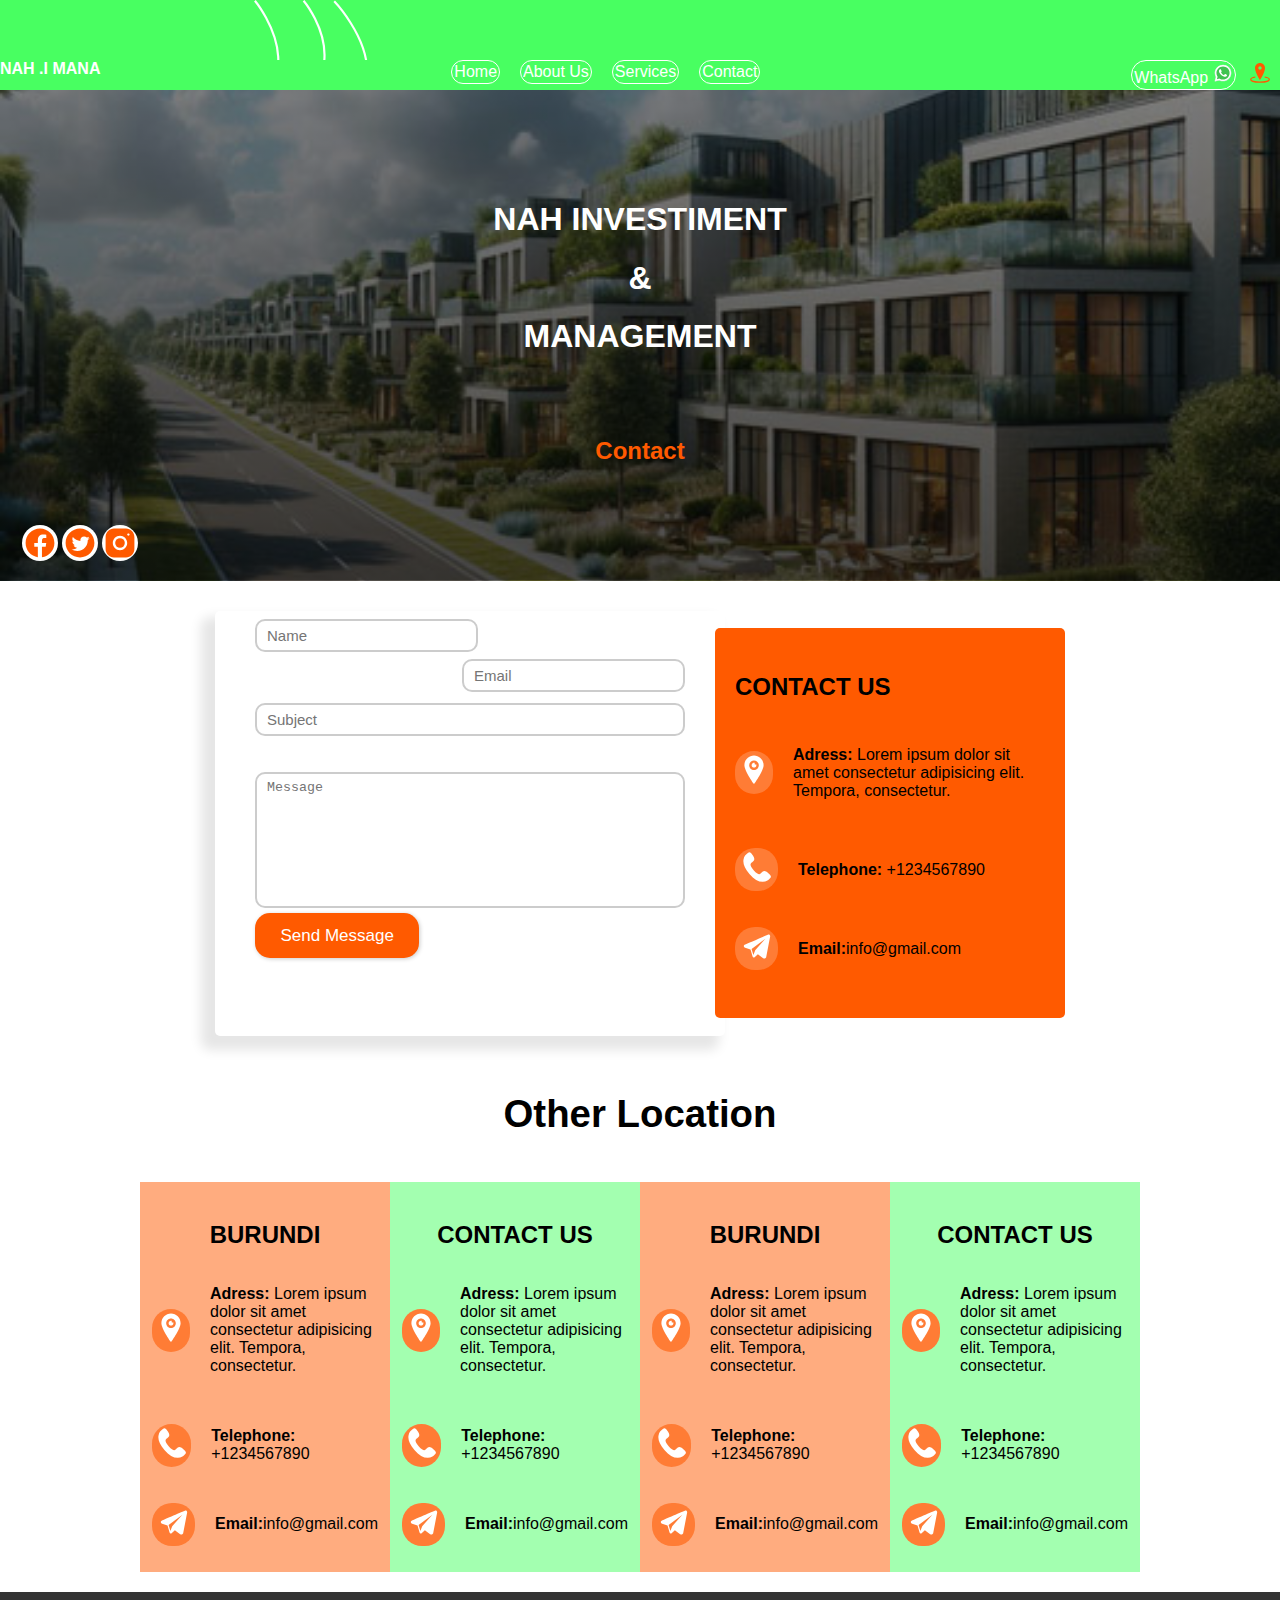
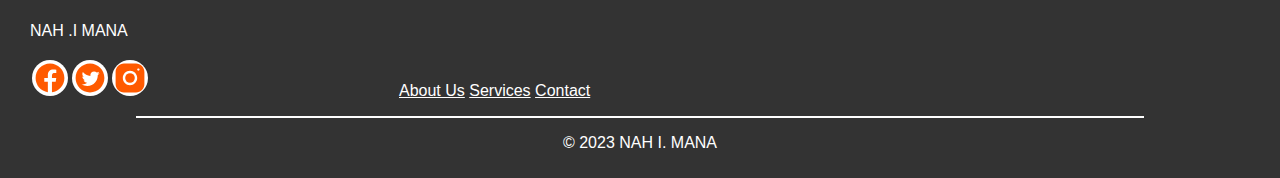
==== contact.html @ 540b95b6 "ajout contact et nre" ====
<!DOCTYPE html>
<html lang="en">

<head>
    <meta charset="UTF-8">
    <meta name="viewport" content="width=device-width, initial-scale=1.0">
    <link rel="stylesheet" href="styles.css">
    <title>NAH I. MANA</title>
</head>

<body>

    <header class="headercontact">
        <div class="top-menu">
        <div class="menu-toggle">&#9776; Menu</div>
        <div class="menu">
            <div class="logo">NAH .I MANA</div>
            
            <nav>
                <ul>
                    <li><a href="#home">Home</a></li>
                    <li><a href="#about">About Us</a></li>
                    <li><a href="#services">Services</a></li>
                    <li><a href="#contact">Contact</a></li>
                </ul>
            </nav>
            
            <div class="Bouton-whatsapp">
                    <a href="https://wa.me/+25771096196" class="whatsapp-button" target="_blank">WhatsApp
                        <svg xmlns="http://www.w3.org/2000/svg" viewBox="0 0 48 48"><path fill="#fff" d="M4.868,43.303l2.694-9.835C5.9,30.59,5.026,27.324,5.027,23.979C5.032,13.514,13.548,5,24.014,5c5.079,0.002,9.845,1.979,13.43,5.566c3.584,3.588,5.558,8.356,5.556,13.428c-0.004,10.465-8.522,18.98-18.986,18.98c-0.001,0,0,0,0,0h-0.008c-3.177-0.001-6.3-0.798-9.073-2.311L4.868,43.303z"/><path fill="#fff" d="M4.868,43.803c-0.132,0-0.26-0.052-0.355-0.148c-0.125-0.127-0.174-0.312-0.127-0.483l2.639-9.636c-1.636-2.906-2.499-6.206-2.497-9.556C4.532,13.238,13.273,4.5,24.014,4.5c5.21,0.002,10.105,2.031,13.784,5.713c3.679,3.683,5.704,8.577,5.702,13.781c-0.004,10.741-8.746,19.48-19.486,19.48c-3.189-0.001-6.344-0.788-9.144-2.277l-9.875,2.589C4.953,43.798,4.911,43.803,4.868,43.803z"/><path fill="#cfd8dc" d="M24.014,5c5.079,0.002,9.845,1.979,13.43,5.566c3.584,3.588,5.558,8.356,5.556,13.428c-0.004,10.465-8.522,18.98-18.986,18.98h-0.008c-3.177-0.001-6.3-0.798-9.073-2.311L4.868,43.303l2.694-9.835C5.9,30.59,5.026,27.324,5.027,23.979C5.032,13.514,13.548,5,24.014,5 M24.014,42.974C24.014,42.974,24.014,42.974,24.014,42.974C24.014,42.974,24.014,42.974,24.014,42.974 M24.014,42.974C24.014,42.974,24.014,42.974,24.014,42.974C24.014,42.974,24.014,42.974,24.014,42.974 M24.014,4C24.014,4,24.014,4,24.014,4C12.998,4,4.032,12.962,4.027,23.979c-0.001,3.367,0.849,6.685,2.461,9.622l-2.585,9.439c-0.094,0.345,0.002,0.713,0.254,0.967c0.19,0.192,0.447,0.297,0.711,0.297c0.085,0,0.17-0.011,0.254-0.033l9.687-2.54c2.828,1.468,5.998,2.243,9.197,2.244c11.024,0,19.99-8.963,19.995-19.98c0.002-5.339-2.075-10.359-5.848-14.135C34.378,6.083,29.357,4.002,24.014,4L24.014,4z"/><path fill="#40c351" d="M35.176,12.832c-2.98-2.982-6.941-4.625-11.157-4.626c-8.704,0-15.783,7.076-15.787,15.774c-0.001,2.981,0.833,5.883,2.413,8.396l0.376,0.597l-1.595,5.821l5.973-1.566l0.577,0.342c2.422,1.438,5.2,2.198,8.032,2.199h0.006c8.698,0,15.777-7.077,15.78-15.776C39.795,19.778,38.156,15.814,35.176,12.832z"/><path fill="#fff" fill-rule="evenodd" d="M19.268,16.045c-0.355-0.79-0.729-0.806-1.068-0.82c-0.277-0.012-0.593-0.011-0.909-0.011c-0.316,0-0.83,0.119-1.265,0.594c-0.435,0.475-1.661,1.622-1.661,3.956c0,2.334,1.7,4.59,1.937,4.906c0.237,0.316,3.282,5.259,8.104,7.161c4.007,1.58,4.823,1.266,5.693,1.187c0.87-0.079,2.807-1.147,3.202-2.255c0.395-1.108,0.395-2.057,0.277-2.255c-0.119-0.198-0.435-0.316-0.909-0.554s-2.807-1.385-3.242-1.543c-0.435-0.158-0.751-0.237-1.068,0.238c-0.316,0.474-1.225,1.543-1.502,1.859c-0.277,0.317-0.554,0.357-1.028,0.119c-0.474-0.238-2.002-0.738-3.815-2.354c-1.41-1.257-2.362-2.81-2.639-3.285c-0.277-0.474-0.03-0.731,0.208-0.968c0.213-0.213,0.474-0.554,0.712-0.831c0.237-0.277,0.316-0.475,0.474-0.791c0.158-0.317,0.079-0.594-0.04-0.831C20.612,19.329,19.69,16.983,19.268,16.045z" clip-rule="evenodd"/></svg>
                    </a>
                    <a href="https://wame/" target="_blank" class="Bouton-map"><svg xmlns="http://www.w3.org/2000/svg" width="24" height="24" viewBox="0 0 24 24">
                        <path fill="none" stroke="#FF5A00" stroke-linejoin="round" stroke-width="1.5" d="M17.6,16.8 c3.3,0.6,5.5,1.6,5.5,2.9c0,1.8-5,3.3-11.1,3.3S0.9,21.5,0.9,19.7c0-1.2,2.2-2.3,5.5-2.9" />
                        <path d="M12,0C8.7,0,6,2.7,6,6c0,5.2,6,14.6,6,14.6s6-9.5,6-14.6C18,2.7,15.3,0,12,0z M12,8c-1.1,0-2-0.9-2-2 c0-1.1,0.9-2,2-2s2,0.9,2,2C14,7.1,13.1,8,12,8z" fill="#FF5A00" />
                      </svg></a>
            </div>
        </div>
               
        </div>
       
        <div class="hero herocontac">
        <div class="titre">
            <div class="recherch">
            <div>
            <h1>NAH INVESTIMENT</h1>
            <h1>&</h1>
            <h1>MANAGEMENT</h1></div>
          
        </div>
        </div>
        <div class="titre contattitre">
        <h2>Contact</h2>
        </div>
        <div class="icon">
          <svg xmlns="http://www.w3.org/2000/svg" viewBox="0 0 30 30">
              <path d="M15,3C8.373,3,3,8.373,3,15c0,6.016,4.432,10.984,10.206,11.852V18.18h-2.969v-3.154h2.969v-2.099c0-3.475,1.693-5,4.581-5c1.383,0,2.115,0.103,2.461,0.149v2.753h-1.97c-1.226,0-1.654,1.163-1.654,2.473v1.724h3.593L19.73,18.18h-3.106v8.697C22.481,26.083,27,21.075,27,15C27,8.373,21.627,3,15,3z" fill="#FF5A00" />
            </svg> 
            <svg xmlns="http://www.w3.org/2000/svg" viewBox="0 0 30 30">
              <path d="M15,3C8.373,3,3,8.373,3,15c0,6.627,5.373,12,12,12s12-5.373,12-12C27,8.373,21.627,3,15,3z M21.464,12.535c0.006,0.133,0.009,0.265,0.009,0.397c0,4.068-3.095,8.756-8.756,8.756c-1.739,0-3.356-0.509-4.717-1.383c0.241,0.029,0.486,0.042,0.735,0.042c1.443,0,2.769-0.491,3.821-1.318c-1.347-0.025-2.484-0.915-2.875-2.137c0.188,0.036,0.381,0.055,0.579,0.055c0.281,0,0.554-0.038,0.811-0.108c-1.408-0.282-2.469-1.526-2.469-3.017c0-0.013,0-0.026,0-0.039c0.415,0.231,0.889,0.369,1.394,0.385c-0.825-0.551-1.369-1.494-1.369-2.561c0-0.565,0.151-1.094,0.416-1.547c1.518,1.862,3.786,3.088,6.343,3.216c-0.052-0.225-0.079-0.46-0.079-0.701c0-1.699,1.378-3.078,3.077-3.078c0.885,0,1.685,0.374,2.246,0.972c0.701-0.139,1.36-0.394,1.955-0.747c-0.23,0.719-0.718,1.321-1.354,1.703c0.622-0.074,1.215-0.239,1.768-0.484C22.588,11.559,22.067,12.1,21.464,12.535z" fill="#FF5A00" />
            </svg>
            <svg xmlns="http://www.w3.org/2000/svg" viewBox="0 0 30 30">
              <path d="M15 11A4 4 0 1 0 15 19A4 4 0 1 0 15 11Z" fill="#FF5A00" />
              <path d="M19.999,3h-10C6.14,3,3,6.141,3,10.001v10C3,23.86,6.141,27,10.001,27h10C23.86,27,27,23.859,27,19.999v-10C27,6.14,23.859,3,19.999,3z M15,21c-3.309,0-6-2.691-6-6s2.691-6,6-6s6,2.691,6,6S18.309,21,15,21z M22,9c-0.552,0-1-0.448-1-1c0-0.552,0.448-1,1-1s1,0.448,1,1C23,8.552,22.552,9,22,9z" fill="#FF5A00" />
            </svg>
      </div>
    </div>
   
    </header>
   <div class="contact-container">
  <div class="contact container shadow" id="contact_form">
    <div class="contact row body" id="contact_body">
      <div class="contact-elements">
        <ul>
          <li class="ninde">
            <div class="inline">
            <p class="left">
              
              <input type="text" name="name" id="name" required="true" class="input-field" placeholder="Name" />
            </p>
            <p class="pull-right">
              <input type="text" name="phone2" maxlength="15" class="tel-number-field long" placeholder="Email" />
            </div>
          </li>
          <div class="center-btn" style="position:relevant; height:5vh;">
            <li>
              <input type="email" name="email" required="true" class="input-field centero" placeholder="Subject" />
            </li>
          </div>
  
          <li>
            
          </li>
          <li>
            <textarea cols="46" rows="8" name="message" id="message" class="textarea-field" required="true" placeholder="Message"></textarea>
          </li>
        </ul>
      </div>
      <div class="center-btn" style="position:relevant; height:5vh;">
        <li>
          <input id="submit_btn" class="btn btn-submit" type="submit" value="Send Message" />
        </li>
      </div>
    </div>
  </div>
  <div class="info">
    <h2>CONTACT US</h2>
    <div class="contactline">
      <div class="roundicon"><svg xmlns="http://www.w3.org/2000/svg" viewBox="0 0 50 50">
        <path d="M25,1C16.178,1,9,8.178,9,17c0,8.498,14.558,29.671,15.177,30.568C24.364,47.839,24.671,48,25,48s0.636-0.161,0.823-0.432C26.442,46.671,41,25.498,41,17C41,8.178,33.822,1,25,1z M25,25c-4.418,0-8-3.582-8-8s3.582-8,8-8s8,3.582,8,8S29.418,25,25,25z" fill="#FFFFFF" />
        <path d="M27.5,16c-0.828,0-1.5-0.672-1.5-1.5c0-0.479,0.228-0.9,0.577-1.175C26.093,13.117,25.561,13,25,13c-2.209,0-4,1.791-4,4c0,2.209,1.791,4,4,4s4-1.791,4-4c0-0.561-0.117-1.093-0.325-1.577C28.4,15.772,27.979,16,27.5,16z" fill="#FFFFFF" />
      </svg></div>
      <p> <strong>Adress:</strong> Lorem ipsum dolor sit amet consectetur adipisicing elit. Tempora, consectetur.</p>
    </div>
    <div class="contactline">
      <div class="roundicon"><svg xmlns="http://www.w3.org/2000/svg" width="26" height="26" viewBox="0 0 26 26">
        <path d="M22.386,18.026c-1.548-1.324-3.119-2.126-4.648-0.804l-0.913,0.799c-0.668,0.58-1.91,3.29-6.712-2.234 c-4.801-5.517-1.944-6.376-1.275-6.951l0.918-0.8c1.521-1.325,0.947-2.993-0.15-4.71l-0.662-1.04 C7.842,0.573,6.642-0.552,5.117,0.771L4.293,1.491C3.619,1.982,1.735,3.578,1.278,6.61c-0.55,3.638,1.185,7.804,5.16,12.375 c3.97,4.573,7.857,6.87,11.539,6.83c3.06-0.033,4.908-1.675,5.486-2.272l0.827-0.721c1.521-1.322,0.576-2.668-0.973-3.995 L22.386,18.026z" fill="#FFFFFF" />
      </svg></div>
      <p> <strong>Telephone:</strong> +1234567890</p>
    </div>
    <div class="contactline">
      <div class="roundicon"><svg xmlns="http://www.w3.org/2000/svg" viewBox="0 0 50 50">
        <path d="M46.137,6.552c-0.75-0.636-1.928-0.727-3.146-0.238l-0.002,0C41.708,6.828,6.728,21.832,5.304,22.445c-0.259,0.09-2.521,0.934-2.288,2.814c0.208,1.695,2.026,2.397,2.248,2.478l8.893,3.045c0.59,1.964,2.765,9.21,3.246,10.758c0.3,0.965,0.789,2.233,1.646,2.494c0.752,0.29,1.5,0.025,1.984-0.355l5.437-5.043l8.777,6.845l0.209,0.125c0.596,0.264,1.167,0.396,1.712,0.396c0.421,0,0.825-0.079,1.211-0.237c1.315-0.54,1.841-1.793,1.896-1.935l6.556-34.077C47.231,7.933,46.675,7.007,46.137,6.552z M22,32l-3,8l-3-10l23-17L22,32z" fill="#FFFFFF" />
      </svg></div>
      <p> <strong>Email:</strong>info@gmail.com</p>
    </div>
    
</div>
</div>

<section>
  <h1>Other Location</h1>
<div class="othercontact">
  <div class="infother">
    <h2>BURUNDI</h2>
    <div class="contactline">
      <div class="roundicon"><svg xmlns="http://www.w3.org/2000/svg" viewBox="0 0 50 50">
        <path d="M25,1C16.178,1,9,8.178,9,17c0,8.498,14.558,29.671,15.177,30.568C24.364,47.839,24.671,48,25,48s0.636-0.161,0.823-0.432C26.442,46.671,41,25.498,41,17C41,8.178,33.822,1,25,1z M25,25c-4.418,0-8-3.582-8-8s3.582-8,8-8s8,3.582,8,8S29.418,25,25,25z" fill="#FFFFFF" />
        <path d="M27.5,16c-0.828,0-1.5-0.672-1.5-1.5c0-0.479,0.228-0.9,0.577-1.175C26.093,13.117,25.561,13,25,13c-2.209,0-4,1.791-4,4c0,2.209,1.791,4,4,4s4-1.791,4-4c0-0.561-0.117-1.093-0.325-1.577C28.4,15.772,27.979,16,27.5,16z" fill="#FFFFFF" />
      </svg></div>
      <p> <strong>Adress:</strong> Lorem ipsum dolor sit amet consectetur adipisicing elit. Tempora, consectetur.</p>
    </div>
    <div class="contactline">
      <div class="roundicon"><svg xmlns="http://www.w3.org/2000/svg" width="26" height="26" viewBox="0 0 26 26">
        <path d="M22.386,18.026c-1.548-1.324-3.119-2.126-4.648-0.804l-0.913,0.799c-0.668,0.58-1.91,3.29-6.712-2.234 c-4.801-5.517-1.944-6.376-1.275-6.951l0.918-0.8c1.521-1.325,0.947-2.993-0.15-4.71l-0.662-1.04 C7.842,0.573,6.642-0.552,5.117,0.771L4.293,1.491C3.619,1.982,1.735,3.578,1.278,6.61c-0.55,3.638,1.185,7.804,5.16,12.375 c3.97,4.573,7.857,6.87,11.539,6.83c3.06-0.033,4.908-1.675,5.486-2.272l0.827-0.721c1.521-1.322,0.576-2.668-0.973-3.995 L22.386,18.026z" fill="#FFFFFF" />
      </svg></div>
      <p> <strong>Telephone:</strong> +1234567890</p>
    </div>
    <div class="contactline">
      <div class="roundicon"><svg xmlns="http://www.w3.org/2000/svg" viewBox="0 0 50 50">
        <path d="M46.137,6.552c-0.75-0.636-1.928-0.727-3.146-0.238l-0.002,0C41.708,6.828,6.728,21.832,5.304,22.445c-0.259,0.09-2.521,0.934-2.288,2.814c0.208,1.695,2.026,2.397,2.248,2.478l8.893,3.045c0.59,1.964,2.765,9.21,3.246,10.758c0.3,0.965,0.789,2.233,1.646,2.494c0.752,0.29,1.5,0.025,1.984-0.355l5.437-5.043l8.777,6.845l0.209,0.125c0.596,0.264,1.167,0.396,1.712,0.396c0.421,0,0.825-0.079,1.211-0.237c1.315-0.54,1.841-1.793,1.896-1.935l6.556-34.077C47.231,7.933,46.675,7.007,46.137,6.552z M22,32l-3,8l-3-10l23-17L22,32z" fill="#FFFFFF" />
      </svg></div>
      <p> <strong>Email:</strong>info@gmail.com</p>
    </div>
    
  </div>
  <div class="infother greenback">
    <h2>CONTACT US</h2>
    <div class="contactline">
      <div class="roundicon"><svg xmlns="http://www.w3.org/2000/svg" viewBox="0 0 50 50">
        <path d="M25,1C16.178,1,9,8.178,9,17c0,8.498,14.558,29.671,15.177,30.568C24.364,47.839,24.671,48,25,48s0.636-0.161,0.823-0.432C26.442,46.671,41,25.498,41,17C41,8.178,33.822,1,25,1z M25,25c-4.418,0-8-3.582-8-8s3.582-8,8-8s8,3.582,8,8S29.418,25,25,25z" fill="#FFFFFF" />
        <path d="M27.5,16c-0.828,0-1.5-0.672-1.5-1.5c0-0.479,0.228-0.9,0.577-1.175C26.093,13.117,25.561,13,25,13c-2.209,0-4,1.791-4,4c0,2.209,1.791,4,4,4s4-1.791,4-4c0-0.561-0.117-1.093-0.325-1.577C28.4,15.772,27.979,16,27.5,16z" fill="#FFFFFF" />
      </svg></div>
      <p> <strong>Adress:</strong> Lorem ipsum dolor sit amet consectetur adipisicing elit. Tempora, consectetur.</p>
    </div>
    <div class="contactline">
      <div class="roundicon"><svg xmlns="http://www.w3.org/2000/svg" width="26" height="26" viewBox="0 0 26 26">
        <path d="M22.386,18.026c-1.548-1.324-3.119-2.126-4.648-0.804l-0.913,0.799c-0.668,0.58-1.91,3.29-6.712-2.234 c-4.801-5.517-1.944-6.376-1.275-6.951l0.918-0.8c1.521-1.325,0.947-2.993-0.15-4.71l-0.662-1.04 C7.842,0.573,6.642-0.552,5.117,0.771L4.293,1.491C3.619,1.982,1.735,3.578,1.278,6.61c-0.55,3.638,1.185,7.804,5.16,12.375 c3.97,4.573,7.857,6.87,11.539,6.83c3.06-0.033,4.908-1.675,5.486-2.272l0.827-0.721c1.521-1.322,0.576-2.668-0.973-3.995 L22.386,18.026z" fill="#FFFFFF" />
      </svg></div>
      <p> <strong>Telephone:</strong> +1234567890</p>
    </div>
    <div class="contactline">
      <div class="roundicon"><svg xmlns="http://www.w3.org/2000/svg" viewBox="0 0 50 50">
        <path d="M46.137,6.552c-0.75-0.636-1.928-0.727-3.146-0.238l-0.002,0C41.708,6.828,6.728,21.832,5.304,22.445c-0.259,0.09-2.521,0.934-2.288,2.814c0.208,1.695,2.026,2.397,2.248,2.478l8.893,3.045c0.59,1.964,2.765,9.21,3.246,10.758c0.3,0.965,0.789,2.233,1.646,2.494c0.752,0.29,1.5,0.025,1.984-0.355l5.437-5.043l8.777,6.845l0.209,0.125c0.596,0.264,1.167,0.396,1.712,0.396c0.421,0,0.825-0.079,1.211-0.237c1.315-0.54,1.841-1.793,1.896-1.935l6.556-34.077C47.231,7.933,46.675,7.007,46.137,6.552z M22,32l-3,8l-3-10l23-17L22,32z" fill="#FFFFFF" />
      </svg></div>
      <p> <strong>Email:</strong>info@gmail.com</p>
    </div>
    
  </div>
  <div class="infother">
    <h2>BURUNDI</h2>
    <div class="contactline">
      <div class="roundicon"><svg xmlns="http://www.w3.org/2000/svg" viewBox="0 0 50 50">
        <path d="M25,1C16.178,1,9,8.178,9,17c0,8.498,14.558,29.671,15.177,30.568C24.364,47.839,24.671,48,25,48s0.636-0.161,0.823-0.432C26.442,46.671,41,25.498,41,17C41,8.178,33.822,1,25,1z M25,25c-4.418,0-8-3.582-8-8s3.582-8,8-8s8,3.582,8,8S29.418,25,25,25z" fill="#FFFFFF" />
        <path d="M27.5,16c-0.828,0-1.5-0.672-1.5-1.5c0-0.479,0.228-0.9,0.577-1.175C26.093,13.117,25.561,13,25,13c-2.209,0-4,1.791-4,4c0,2.209,1.791,4,4,4s4-1.791,4-4c0-0.561-0.117-1.093-0.325-1.577C28.4,15.772,27.979,16,27.5,16z" fill="#FFFFFF" />
      </svg></div>
      <p> <strong>Adress:</strong> Lorem ipsum dolor sit amet consectetur adipisicing elit. Tempora, consectetur.</p>
    </div>
    <div class="contactline">
      <div class="roundicon"><svg xmlns="http://www.w3.org/2000/svg" width="26" height="26" viewBox="0 0 26 26">
        <path d="M22.386,18.026c-1.548-1.324-3.119-2.126-4.648-0.804l-0.913,0.799c-0.668,0.58-1.91,3.29-6.712-2.234 c-4.801-5.517-1.944-6.376-1.275-6.951l0.918-0.8c1.521-1.325,0.947-2.993-0.15-4.71l-0.662-1.04 C7.842,0.573,6.642-0.552,5.117,0.771L4.293,1.491C3.619,1.982,1.735,3.578,1.278,6.61c-0.55,3.638,1.185,7.804,5.16,12.375 c3.97,4.573,7.857,6.87,11.539,6.83c3.06-0.033,4.908-1.675,5.486-2.272l0.827-0.721c1.521-1.322,0.576-2.668-0.973-3.995 L22.386,18.026z" fill="#FFFFFF" />
      </svg></div>
      <p> <strong>Telephone:</strong> +1234567890</p>
    </div>
    <div class="contactline">
      <div class="roundicon"><svg xmlns="http://www.w3.org/2000/svg" viewBox="0 0 50 50">
        <path d="M46.137,6.552c-0.75-0.636-1.928-0.727-3.146-0.238l-0.002,0C41.708,6.828,6.728,21.832,5.304,22.445c-0.259,0.09-2.521,0.934-2.288,2.814c0.208,1.695,2.026,2.397,2.248,2.478l8.893,3.045c0.59,1.964,2.765,9.21,3.246,10.758c0.3,0.965,0.789,2.233,1.646,2.494c0.752,0.29,1.5,0.025,1.984-0.355l5.437-5.043l8.777,6.845l0.209,0.125c0.596,0.264,1.167,0.396,1.712,0.396c0.421,0,0.825-0.079,1.211-0.237c1.315-0.54,1.841-1.793,1.896-1.935l6.556-34.077C47.231,7.933,46.675,7.007,46.137,6.552z M22,32l-3,8l-3-10l23-17L22,32z" fill="#FFFFFF" />
      </svg></div>
      <p> <strong>Email:</strong>info@gmail.com</p>
    </div>
    
  </div>
  <div class="infother greenback">
    <h2>CONTACT US</h2>
    <div class="contactline">
      <div class="roundicon"><svg xmlns="http://www.w3.org/2000/svg" viewBox="0 0 50 50">
        <path d="M25,1C16.178,1,9,8.178,9,17c0,8.498,14.558,29.671,15.177,30.568C24.364,47.839,24.671,48,25,48s0.636-0.161,0.823-0.432C26.442,46.671,41,25.498,41,17C41,8.178,33.822,1,25,1z M25,25c-4.418,0-8-3.582-8-8s3.582-8,8-8s8,3.582,8,8S29.418,25,25,25z" fill="#FFFFFF" />
        <path d="M27.5,16c-0.828,0-1.5-0.672-1.5-1.5c0-0.479,0.228-0.9,0.577-1.175C26.093,13.117,25.561,13,25,13c-2.209,0-4,1.791-4,4c0,2.209,1.791,4,4,4s4-1.791,4-4c0-0.561-0.117-1.093-0.325-1.577C28.4,15.772,27.979,16,27.5,16z" fill="#FFFFFF" />
      </svg></div>
      <p> <strong>Adress:</strong> Lorem ipsum dolor sit amet consectetur adipisicing elit. Tempora, consectetur.</p>
    </div>
    <div class="contactline">
      <div class="roundicon"><svg xmlns="http://www.w3.org/2000/svg" width="26" height="26" viewBox="0 0 26 26">
        <path d="M22.386,18.026c-1.548-1.324-3.119-2.126-4.648-0.804l-0.913,0.799c-0.668,0.58-1.91,3.29-6.712-2.234 c-4.801-5.517-1.944-6.376-1.275-6.951l0.918-0.8c1.521-1.325,0.947-2.993-0.15-4.71l-0.662-1.04 C7.842,0.573,6.642-0.552,5.117,0.771L4.293,1.491C3.619,1.982,1.735,3.578,1.278,6.61c-0.55,3.638,1.185,7.804,5.16,12.375 c3.97,4.573,7.857,6.87,11.539,6.83c3.06-0.033,4.908-1.675,5.486-2.272l0.827-0.721c1.521-1.322,0.576-2.668-0.973-3.995 L22.386,18.026z" fill="#FFFFFF" />
      </svg></div>
      <p> <strong>Telephone:</strong> +1234567890</p>
    </div>
    <div class="contactline">
      <div class="roundicon"><svg xmlns="http://www.w3.org/2000/svg" viewBox="0 0 50 50">
        <path d="M46.137,6.552c-0.75-0.636-1.928-0.727-3.146-0.238l-0.002,0C41.708,6.828,6.728,21.832,5.304,22.445c-0.259,0.09-2.521,0.934-2.288,2.814c0.208,1.695,2.026,2.397,2.248,2.478l8.893,3.045c0.59,1.964,2.765,9.21,3.246,10.758c0.3,0.965,0.789,2.233,1.646,2.494c0.752,0.29,1.5,0.025,1.984-0.355l5.437-5.043l8.777,6.845l0.209,0.125c0.596,0.264,1.167,0.396,1.712,0.396c0.421,0,0.825-0.079,1.211-0.237c1.315-0.54,1.841-1.793,1.896-1.935l6.556-34.077C47.231,7.933,46.675,7.007,46.137,6.552z M22,32l-3,8l-3-10l23-17L22,32z" fill="#FFFFFF" />
      </svg></div>
      <p> <strong>Email:</strong>info@gmail.com</p>
    </div>
    
  </div>
</div>
</section>
    <footer>
      <div class="logof">NAH .I MANA</div>
      <div class="footer-content">
            <div class="icon">
              <svg xmlns="http://www.w3.org/2000/svg" viewBox="0 0 30 30">
                  <path d="M15,3C8.373,3,3,8.373,3,15c0,6.016,4.432,10.984,10.206,11.852V18.18h-2.969v-3.154h2.969v-2.099c0-3.475,1.693-5,4.581-5c1.383,0,2.115,0.103,2.461,0.149v2.753h-1.97c-1.226,0-1.654,1.163-1.654,2.473v1.724h3.593L19.73,18.18h-3.106v8.697C22.481,26.083,27,21.075,27,15C27,8.373,21.627,3,15,3z" fill="#FF5A00" />
                </svg> 
                <svg xmlns="http://www.w3.org/2000/svg" viewBox="0 0 30 30">
                  <path d="M15,3C8.373,3,3,8.373,3,15c0,6.627,5.373,12,12,12s12-5.373,12-12C27,8.373,21.627,3,15,3z M21.464,12.535c0.006,0.133,0.009,0.265,0.009,0.397c0,4.068-3.095,8.756-8.756,8.756c-1.739,0-3.356-0.509-4.717-1.383c0.241,0.029,0.486,0.042,0.735,0.042c1.443,0,2.769-0.491,3.821-1.318c-1.347-0.025-2.484-0.915-2.875-2.137c0.188,0.036,0.381,0.055,0.579,0.055c0.281,0,0.554-0.038,0.811-0.108c-1.408-0.282-2.469-1.526-2.469-3.017c0-0.013,0-0.026,0-0.039c0.415,0.231,0.889,0.369,1.394,0.385c-0.825-0.551-1.369-1.494-1.369-2.561c0-0.565,0.151-1.094,0.416-1.547c1.518,1.862,3.786,3.088,6.343,3.216c-0.052-0.225-0.079-0.46-0.079-0.701c0-1.699,1.378-3.078,3.077-3.078c0.885,0,1.685,0.374,2.246,0.972c0.701-0.139,1.36-0.394,1.955-0.747c-0.23,0.719-0.718,1.321-1.354,1.703c0.622-0.074,1.215-0.239,1.768-0.484C22.588,11.559,22.067,12.1,21.464,12.535z" fill="#FF5A00" />
                </svg>
                <svg xmlns="http://www.w3.org/2000/svg" viewBox="0 0 30 30">
                  <path d="M15 11A4 4 0 1 0 15 19A4 4 0 1 0 15 11Z" fill="#FF5A00" />
                  <path d="M19.999,3h-10C6.14,3,3,6.141,3,10.001v10C3,23.86,6.141,27,10.001,27h10C23.86,27,27,23.859,27,19.999v-10C27,6.14,23.859,3,19.999,3z M15,21c-3.309,0-6-2.691-6-6s2.691-6,6-6s6,2.691,6,6S18.309,21,15,21z M22,9c-0.552,0-1-0.448-1-1c0-0.552,0.448-1,1-1s1,0.448,1,1C23,8.552,22.552,9,22,9z" fill="#FF5A00" />
                </svg>
          </div>
          <div class="menuf">
            <ul>
              <a href="#about">About Us</a>
              <a href="#services">Services</a>
              <a href="#contact">Contact</a>
          </ul>
          </div>
          <div class="gost">
            
          </div>
        </div>
          <div class="line">
      
          </div>
        <p>&copy; 2023 NAH I. MANA</p>
    </footer>

    <script src="script.js"></script>
</body>

</html>
---- styles.css ----
body {
    font-family: 'Arial', sans-serif;
    margin: 0;
    padding: 0;
    box-sizing: border-box;
}

header {
    background-color: #48ff61;
    color: #fff;
    padding: 15px;
    text-align: center;
    background-image: url('./src/lala.svg');
    background-attachment:fixed;

}

.menu-toggle {
    display: none;
    cursor: pointer;
}
.menu{
    list-style: none;
    margin: 0;
    padding: 0;
    display: flex;
    justify-content: space-between;
}

nav ul {
    list-style: none;
    margin: 0;
    padding: 0;
    display: flex;
    justify-content: center;
}
section h1{
    font-size: 3vw;
}

nav ul li {
    display: inline;
    margin-right: 20px;
    background-color: transparent;
    border: 1.5px solid #ffffff;
    border-radius: 20px;
    padding: 2px 2px;
    text-decoration: none;
    color: #ffffff;
    transition: background-color 0.3s, color 0.3s;
    height: fit-content;
}
nav ul li:hover {
    background-color: #ff5a00;
    color: #ffffff;
}

nav a {
    text-decoration: none;
    color: #fff;
    font-size: 16px;
}
.logo{
    font-weight: bold;
    color: #ffffff;
    display:block;
}
.whatsapp-button {
    display: inline-block;
    background-color: transparent;
    border: 1.5px solid #ffffff;
    border-radius: 20px;
    padding: 2px 2px;
    text-decoration: none;
    color: #ffffff;
    transition: background-color 0.3s, color 0.3s;
    height: fit-content;
}
.Bouton-whatsapp svg {
    width: 20px;
    height: auto;
    display: inline-block;
}
.Bouton-whatsapp{
    position: relative;
    top: 0px;
}
.Bouton-map {
   
    margin: 10px;
    
}

  
.whatsapp-button:hover {
    background-color: #25d366;
    color: #ffffff;
}
.hero{
    display: flex;
    justify-content:space-around;
}

.image13{
    width: 80%;
    height: auto;
  display: block;
} 

#search-container {
    display: flex;
    align-items: center;
    background-color: #fff;
    border: 1px solid #dfe1e5;
    border-radius: 20px;
    box-shadow: 0 2px 4px rgba(0, 0, 0, 0.1);
    width: 100%;
    padding: 2px 2px;
}

#search-input {
    flex: 1;
    border: none;
    padding: 10px;
    outline: none;
    font-size: 16px;
    border-radius: 20px;
    width: 100%;
}
.top-menu{
    position: relative;
    right: 0px;
    width: 100%;
    background-color: #48ff61;
    top: 20px;
}

#search-button {
    background-color: #ff5a00;
    color: #fff;
    border: none;
    border-radius: 20px;
    padding: 10px 16px;
    cursor: pointer;
    font-size: 16px;
    width: 70px;
}
#search-button svg{
    width: 20px;
    height: auto;
}

section {
    text-align: center;
}
.cards-section {
    display: flex;
    justify-content: space-around;
    align-items: stretch;
    flex-wrap: wrap;
    padding: 20px;
}
.titre{
    display: grid;
    justify-content: space-around;
    align-items:start;
    flex-wrap: wrap;
    padding: 20px;
}
.recherch{
    display: block;
    padding-top: 80px;
}

.card {
    flex: 0 1 300px; /* Flex-grow, flex-shrink, flex-basis */
    margin: 10px;
    border: 1px solid #eaeaea;
    border-radius: 8px;
    overflow: hidden;
    box-shadow: 0 0 10px rgba(0, 0, 0, 0.1);
    transition: transform 0.3s ease-in-out;
    background-color: #eaeaea;
}

.card:hover {
    transform: scale(1.05);
    background-color: #ff5a00;
    color: #fff;
}
.button {
    background-color:#ff5a00;
    border: none;
    color: white;
    padding: 10px;
    text-align: center;
    text-decoration: none;
    display: inline-block;
    font-size: 16px;
    margin: 4px 4px;
    border-radius: 40px;
  }
  .card:hover .button {
    transform: scale(1.05);
    background-color: #ffffff;
    color: #000000;
}

.card img {
    width: 100%;
    height: auto;
}

.card h3, .card p {
    padding: 15px;
    margin: 0;
}
.icon {
   
  display: flex;
  padding: 20px;
  align-items: center;
   
}
.icon svg{
    width: 36px;
    background-color: #fff;
    border-radius: 30px;
    margin: 0px 2px;
}
  
.user{
    background-color: #ffffff;
	margin:0 auto;
	width: 90px;
	height: 90px;
	border-radius: 90px;
	bottom: 50px;
	overflow: hidden;
    display: flex;
	z-index: 5;
    margin-top: 10px;
    align-items: center;
}
.phon{
    width: 30px;
    margin-right: 5px;
}
.user p {
	font-size: 1.3em;
	color: #000000;
	margin-top: -20px;
}
.slider{
    box-sizing: border-box;
    display: flex;
    justify-content: center;
}
.slider-container {
    overflow: hidden;
    width: 90%;
    max-width: 1300px;
    margin: 20px 0;
    display: flex;
  }
  .slider-wrapper {
    display: flex;
    transition: transform 0.5s ease-in-out;
  }
  .card1 {
    width: 300px;
    margin-right: 20px;
    border: 1px solid #ddd;
    border-radius: 8px;
    overflow: hidden;
    background-color: #eaeaea;
  }
  .card1 img {
    width: 100%;
    height: 75%;
    object-fit: cover;
  }
  .nare svg{
    padding: 10px;
  }
  .card-body {
    padding: 5px;
  }
  .card-title {
    font-size: 1.2rem;
    margin-bottom: 10px;
  }
  .card-text {
    color: #555;
  }
  .our-service{
    display: flex;
    flex-wrap: wrap;
    justify-content: space-between;
    align-items: center;
    margin: 0% 10%;
  }
      /* Add styles for navigation buttons */
      .slider-navigation {
        display: flex;
        gap: 10px;
      }
      .slider-navigation button {
        cursor: pointer;
        padding: 5px 5px;
        background-color:#ff5a00;
        color: #fff;
        border: none;
        border-radius: 50px;
      }
      .slide-left {
        left: 20px;
      }
      .slide-right {
        right: 20px;
      }
.carousel-cell {
    padding: 2rem 0 1rem 0;
  }
  
  .flickity-viewport {
    overflow: visible;
  }
  
  .products-feature {
    transition: 0.3s ease all;
    margin-left: 2rem;
    overflow: hidden;
  }
  .levelup{
    display: flex;
    flex-wrap: wrap;
    justify-content: space-between;
    align-items: center;
    padding:0px 10%;
  }
  .levelup img{
    max-width: 500px;
    width: 50%;
    height: auto;
  }
  .leveup-text{
    width: 40%;
    max-width: 300px;
    font-size: 2vw;
  }
  .contactus-btn{
    background-color: #ff5a00;
    padding: 10px;
    text-align: center;
    text-decoration: none;
    display: inline-block;
    font-size: 2vw;
    margin: 4px 4px;
    border-radius: 40px;
    border: none;
  }
  .text-div{
    display: block;
    padding: 0% 10%;
   text-align: left;
    
  }
  .text-div p{
   font-size: 1.5vw;
   text-align: left;
  }
 #house{
    width: 100%;
    background-color: #48ff61;
 }
 .levelup-btn{
    display: inline;
 }
 div.contact, textarea, input {
    -moz-box-sizing: border-box;
    -webkit-box-sizing: border-box;
    box-sizing: border-box;
  }
  
  .contact {
      color:#fff;
      font-family: 'Open Sans', sans-serif;
      font-weight:600;
      line-height:20px;
      }
  .contact h2 {font-size:50px;}
  .headline {
      font-size:50px;
  }
    .center-btn {
      text-align: center;
    }
  .container {
    max-width: 510px;
    min-width: 300px;
    margin: 10px 0px;
    padding-bottom:46px;
    background-color: #fff;
    border-radius:5px;
    box-shadow: -10px 10px 12px 4px rgba(0, 0, 0, 0.1);

  }
  
  .row {
    width: 100%;
    margin: 0 0 1em 0;
    padding: 0 2.5em;
  }
  .info{
    max-width: 310px;
    min-width: 200px;
    height: 350px;
    background-color: #ff5a00;
    margin-left: -10px;
    border-radius: 5px;
    padding: 20px;
    display: grid;
    justify-content: center;
    align-items: center;
  }
  .contactline{    
    display: inline-flex;
    flex-direction: row;
    flex-wrap: nowrap;
    align-items: center;
    margin-bottom: 20px;
    text-align: left;
  }
  .roundicon{
    border-radius: 20px;
    background-color: #ff7c35;
    width: 35px;
    height: 35px;
    padding: 4px;
    display: flex;
    justify-content: center;
    margin-right: 20px;
  }
  .roundicon svg{
    width: 30px;
    height: 30px;
  }
  .row.header {
    padding: 1.5em 2.5em;
    border-bottom: 1px solid #ccc;
    background-color:#63a7d6;
    border-top-left-radius:5px;
    border-top-right-radius:5px;
    text-align:center;
  }
  .row.body {
    padding: .5em 2.5em 1em;
  }
  
  div.contact-elements p.pull-right {
    float: right;
  }
  div.contact-elements p.left {float:left;
    margin-right: 15px;}
  
  .btn {
    font-size: 1.0625em;
    display: inline-block;
    padding: 0.74em 1.5em;
    color: #fff;
    border-width: 0 0 0 0;
    border-radius:15px;
    font-family: 'Lato', sans-serif;
    font-weight: 300;
    box-shadow: 1px 1px 4px #ccc;
      -moz-box-shadow: 1px 1px 4px #ccc;
      -webkit-box-shadow: 1px 1px 4px #ccc;
      text-align: center;
  }
  .btn:hover {
    background-color: #bfbfbf;
  }
  .btn.btn-submit {
    background-color: #ff5a00;
    border-bottom-color: #374d78;
    display: flex;
  }
  .btn.btn-submit:hover {
    background-color: #5f7db6;
  }
  
  .contact-elements {
    max-width: 100%;
    display: block;
  }
  
  .contact-elements ul {
    margin: 0;
    padding: 0;
    list-style: none;
  }
  .contact-elements ul li {
    margin: 0 0 0.25em 0;
    clear: both;
    width: 100%;
  }
  .contact-elements ul li:last-child {
    margin: 0;
  }
  .contact-elements ul li p {
    margin: 0;
    padding: 0;
    float: left;
  }
  .contact-elements ul li p.right {
    float: right;
  }
  .contact-elements ul li .divider {
      border: 0;
      margin-top: 60px;
    margin-bottom: 15px;
      border-bottom: 1px dashed #ccc;
      background: #eaeaea;
      opacity:.5;
  }
  .contact-elements ul li, .req {
      font-size:15px;
      color:#63a7d6;
      font-variant:small-caps;
      text-transform:lowercase;
      font-weight:bolder;
  }
  .contact-elements label {
    display: block;
    margin: 0 0 0.5em 0;
    color: #4f6fad;
    font-size: 1em;
  }
  .contact-elements input {
    margin: 0 0 0.5em 0;
    border: 2px solid #ccc;
    padding: 6px 10px;
    color: #000000;
    font-size: 1em;
    border-radius: 10px;
    
  }
  .contact-elements textarea {
    border: 2px solid #ccc;
    padding: 6px 10px;
    width: 100%;
    color: #000000;
    resize:none;
    overflow:auto;
    margin-top: 20px;
    border-radius: 10px;
  }
  .ninde{
    display: flex;
    align-items: center;
    flex-direction: row;
  }
  .contact-container{
    display: flex;
    justify-content: center;
    padding: 20px;
    flex-direction: row;
    align-items: center;

  }
  
  .contact-elements small {
    color: #4f6fad;
    margin: 0 0 0 0.5em;
  }
  .centero{
    width: 100%;
  }
  
  @media only screen and (max-width: 900px) {
    .div.contact-elements p.pull-right {
      float: none;
    }
    .center-btn {
      text-align: left;
    }
    input {
      width: 100%;
    }
  
    label {
      width: 100%;
      display: inline-block;
      float: left;
      clear: both;
    }
  
    li, p {
      width: 100%;
    }
  
    input.btn {
      margin: 0 0 0.5em;
    }
  
    li small {
      display: none;
    }
    .contact-container{ 
      flex-direction:column;
    
    }
  }
.ourserv{
 width: 100%;
 height:auto;
 display:inline-flex;
 background-color:#48ff61 ;
 align-items: center;
 align-content: center;
 padding: 20px;

}
.ouservimage{
  height: 100%;
  width: 30%;
  background-image: url('./src/Untitled-1.png');
  background-repeat: no-repeat;
  background-position: 0%;
  background-size: cover;
  border-radius: 5px;
  color: #fff;
  padding: 20px;
}

.tablegrid{
  width: 60%;
}
.image-grid {
display: inline-flex; 
margin: 0px 10px 10px 0px;
}

.image-item {
  position: relative;
  overflow: hidden;
  border-radius: 10px;
background-color: #fff;
  max-width:  130px;
  margin-right: 10px;
 
}

.image-item svg {
  width: 100%;
  height: auto;
  display: block;
}
.nahe{
  padding: 7%;
  display: flex;
  align-items: center;
  justify-content: center;
  text-align: left;
  
}
.nahreft{
  width: 40%;
  padding: 0%;
}
.nahright{
  width: 40%; 
  padding: 0%;
}
.mission{
  width: 100%;
  display:contents;
  text-align: left;
  padding: 10px;
}
.goal{
  background-color: #ff5a00;
  width: 40px;
  float: left;
  border-radius: 10px;
  margin-right: 10px;
}
.noble{
  display: inline-flex;
  justify-content: center;
}
.nobleicon{
  background-color: #ff5a00;
  width: 50px;
  border-radius: 10px;
  margin-right: 10px;
  height: 50px;
}
.nobleicon svg{
  width: 40px;
}
.headercontact{
  padding: 40px 0px 0px 0px;
}
.herocontac{
  background-color: #000000;
  width: 100%;
  display: block;
  background: linear-gradient(rgba(0, 0, 0, 0.5), rgba(0, 0, 0, 0.7)), url('./src/backgroun.jpg');
  background-repeat: no-repeat;
  background-size: cover;
  background-position: center;
margin-top: 10px;
}
.contattitre{
  color:#ff5a00; 
}
.othercontact{
  display: flex;
  flex-wrap: wrap;
  padding: 20px;
  justify-content: center;
}
.othercontact h2{
  text-align: center;
}
.infother{
  flex: 0 1 210px;
  max-width: 210px;
  min-width: 180px;
  height: 350px;
  background-color: rgba(255, 90, 0, 0.5);
  padding: 20px;
  display: grid;
  justify-content: center;
  align-items: center;
  
}
.greenback{
  background-color: rgba(72, 255, 97, 0.5);
}
.nar-text{
  width: 80%;
  padding:0% 10%;
  display: flex;
  align-items: center;
  justify-content: center;
}
.serviceline{
  display: flex;
    flex-wrap: wrap;
    padding: 20px;
    justify-content: center;
}
.servicecontent{
  flex: 0 1 310px;
  display: inline-flex;
    flex-direction: row;
    flex-wrap: nowrap;
    align-items:flex-start;
    text-align: left;
}
.servicelogo{
  width: 64px;
  min-width: 60px;
  height: auto;
}
.servicetexte{
  text-align: left;
}

footer {
    background-color: #333;
    color: #fff;
    padding: 10px;
    text-align: center;
    position: static;
    z-index: 1000;
}
.logof{
  display: flex;
  padding: 20px 0px 0px 20px;
  align-items: center;
}
.footer-content{
  display: flex;
  align-content: center;
}
.menuf{
  display: flex;
  align-items:flex-end;
  color: #fff;
  padding: 0% 15% 0% 15%;
}
.menuf a{
  color:#fff;
}
.gost{
  display: flex;
    align-items: center;
  height: 10px;
  width: 10px;
}
.line{
  height: 2px;
  width: 80%;
  background-color: white;
  display: flex;
  justify-content: center;
  margin: 0% 10% 0% 10%;

}

@media only screen and (max-width: 600px) {
    .menu-toggle {
        display: flex;
        margin: 10px;
        font-size: 18px;
        justify-content: left;
    }
    .hide{
        display: none;
    }

    nav ul {
        display: none;
        flex-direction: column;
        align-content: flex-start;
    }

    nav ul.show {
        display: flex;
    }

    nav ul li {
        margin: 10px 0;
    }

    .cards-section {
        flex-direction: column;
        align-items: center;
    }
    .nahe{
      display: contents;
      padding: 10%;
      
    }
    .nahreft{
      width: 80%;
      padding: 10%;
    }
    .nahright{
      width: 80%; 
      padding: 10%;
    }

    .card {
        flex: 1 1 auto;
        width: 80%;
    }
    .image13{
        width: 0px;
      margin-left: 0px;
      display: none;
    } 
    .logo{
        display: none;
    }
    .top-men{
        grid-column: 1 / -1;
        grid-row: 1 / 2;
        justify-content: space-between;
        display: flex;
        align-items: center;
        position: fixed;
        right: 0px;
        width: 100%;
        background-color: #48ff61;
        top: 0;
        z-index: 1000;
    }
    .top-menu{
        position: fixed;
        right: 0px;
        width: 100%;
        background-color: #48ff61;
        top: 0;
        z-index: 1000;
    }
    .Bouton-whatsapp{
        position: relative;
        top: -40px;
    }
    .recherch{
        padding-top: 20px;
    }
    .text-div p{
        font-size: 3vw;
       }
       section h1{
        font-size: 5vw;
    }
}
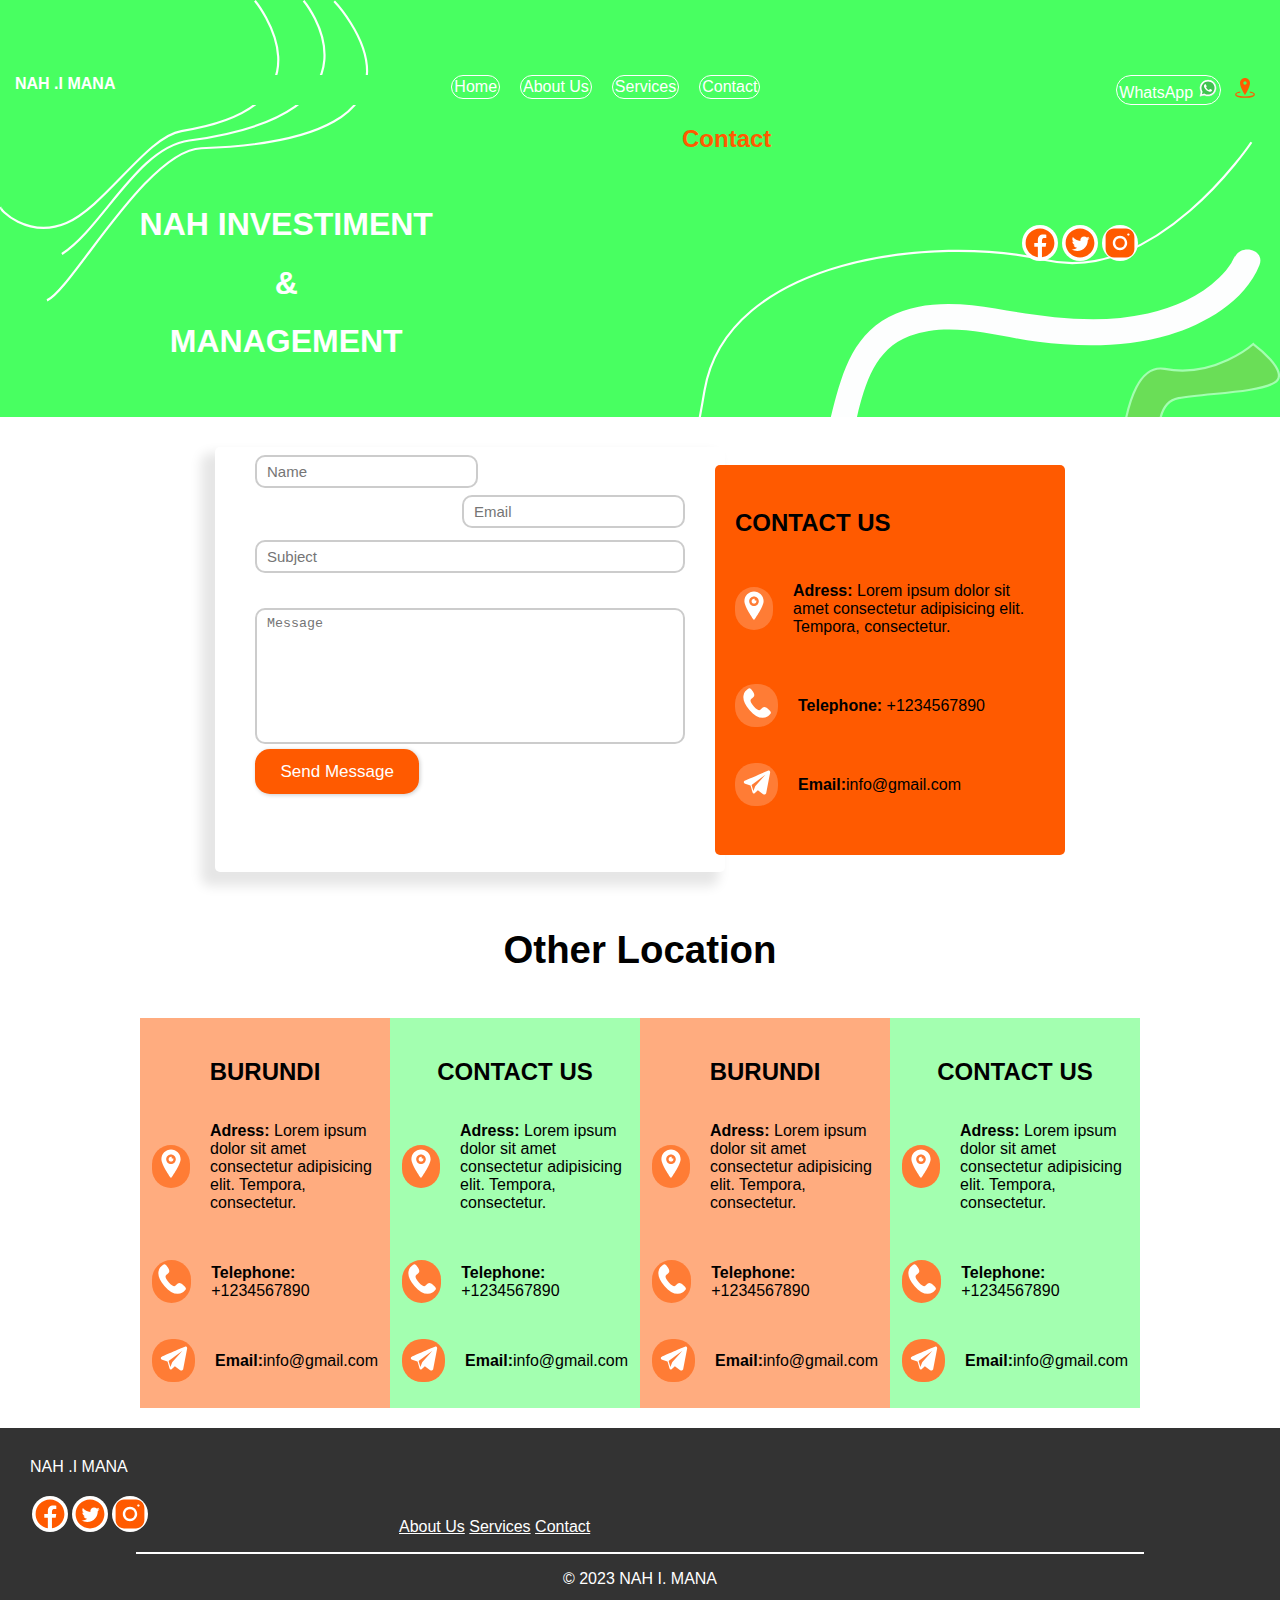
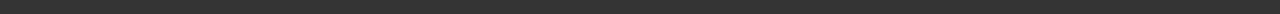
==== commit bf05b872: "change class herocontact to id  nre" ====
--- a/contact.html
+++ b/contact.html
@@ -10,7 +10,8 @@
 
 <body>
 
-    <header class="headercontact">
+    <header >
+      <div class="headercontact">
         <div class="top-menu">
         <div class="menu-toggle">&#9776; Menu</div>
         <div class="menu">
@@ -64,7 +65,7 @@
             </svg>
       </div>
     </div>
-   
+  </div>
     </header>
    <div class="contact-container">
   <div class="contact container shadow" id="contact_form">
--- a/styles.css
+++ b/styles.css
@@ -703,7 +703,7 @@
 .headercontact{
   padding: 40px 0px 0px 0px;
 }
-.herocontac{
+#herocontac{
   background-color: #000000;
   width: 100%;
   display: block;
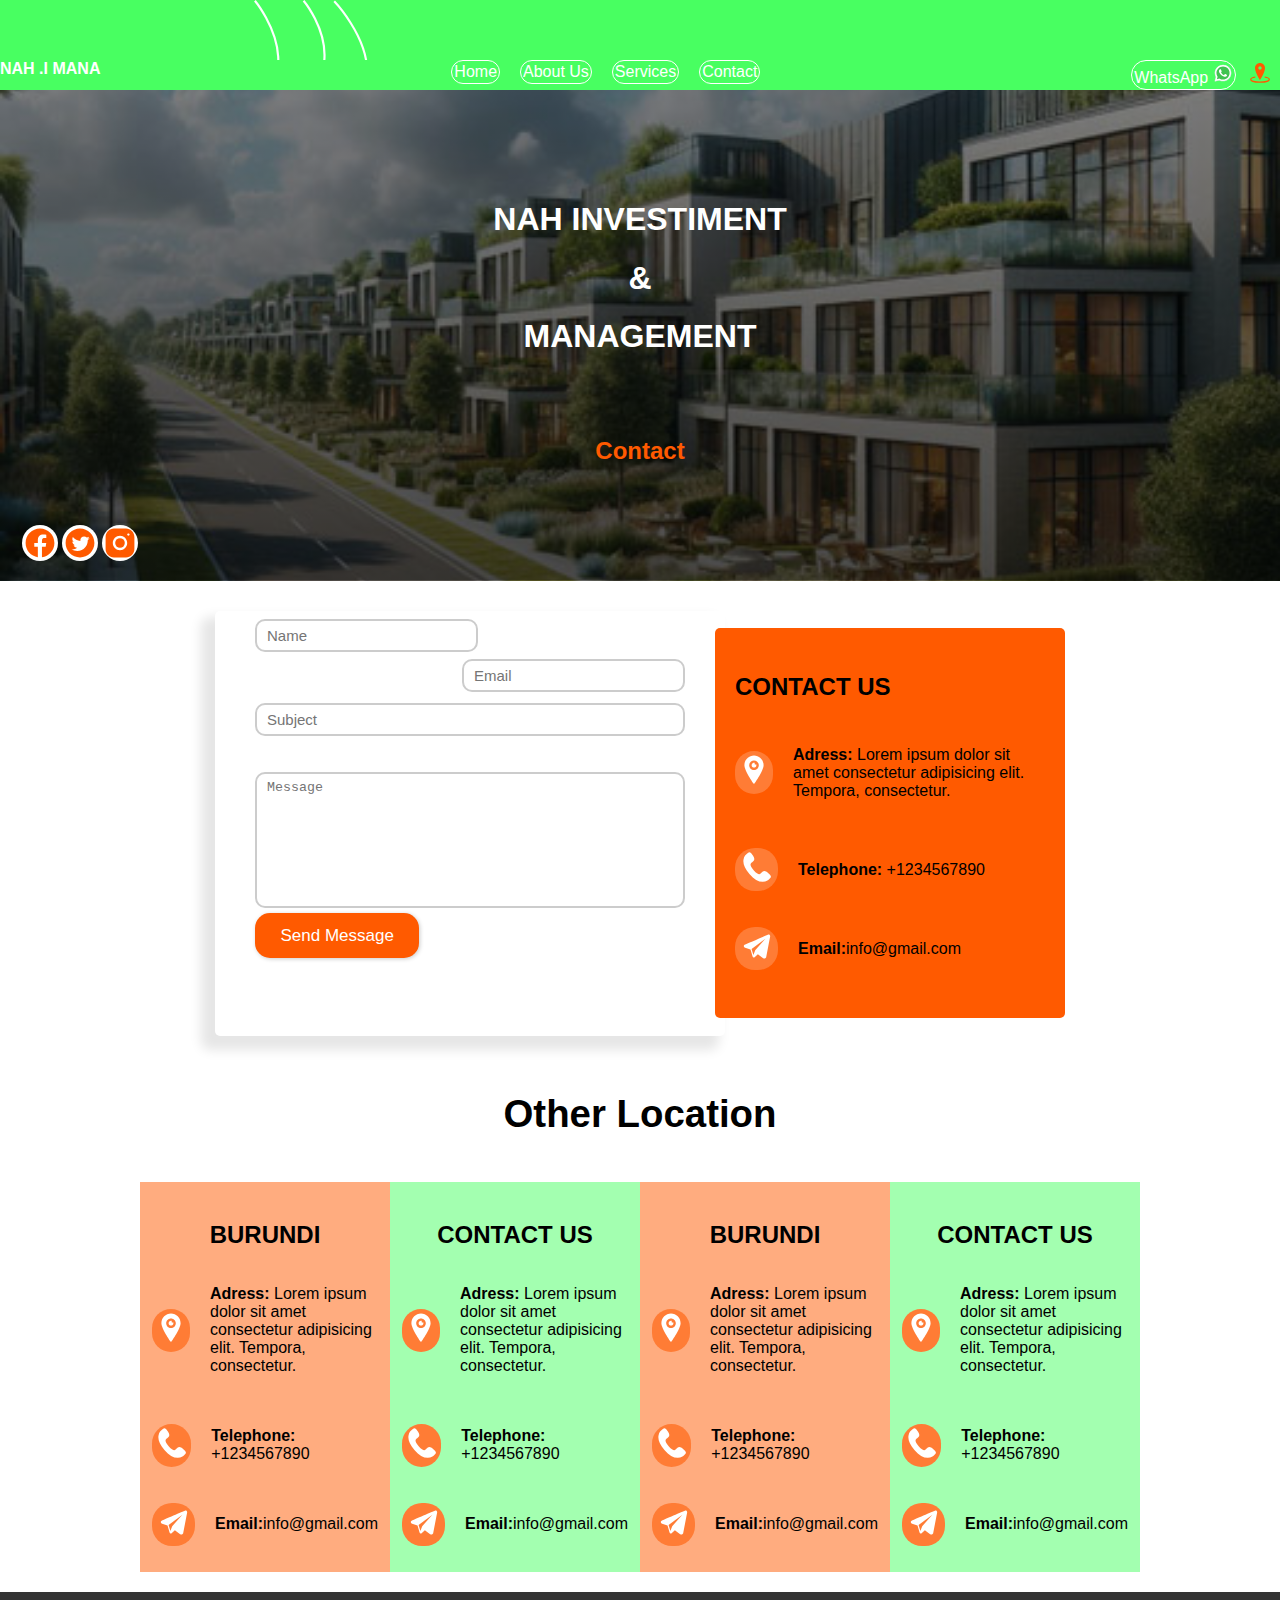
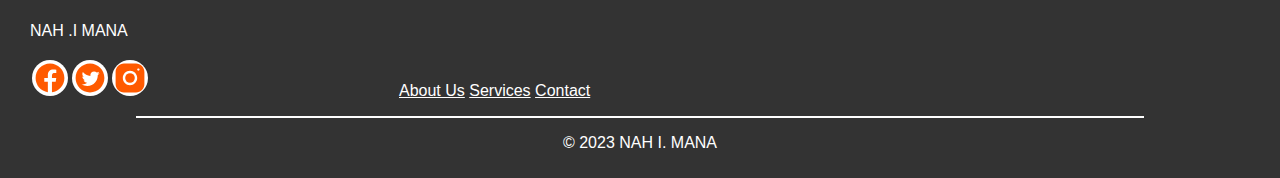
==== commit 3f71124a: "change class herocontact to id contact" ====
--- a/contact.html
+++ b/contact.html
@@ -39,7 +39,7 @@
                
         </div>
        
-        <div class="hero herocontac">
+        <div class="hero "id="herocontac">
         <div class="titre">
             <div class="recherch">
             <div>
--- a/styles.css
+++ b/styles.css
@@ -8,7 +8,6 @@
 header {
     background-color: #48ff61;
     color: #fff;
-    padding: 15px;
     text-align: center;
     background-image: url('./src/lala.svg');
     background-attachment:fixed;
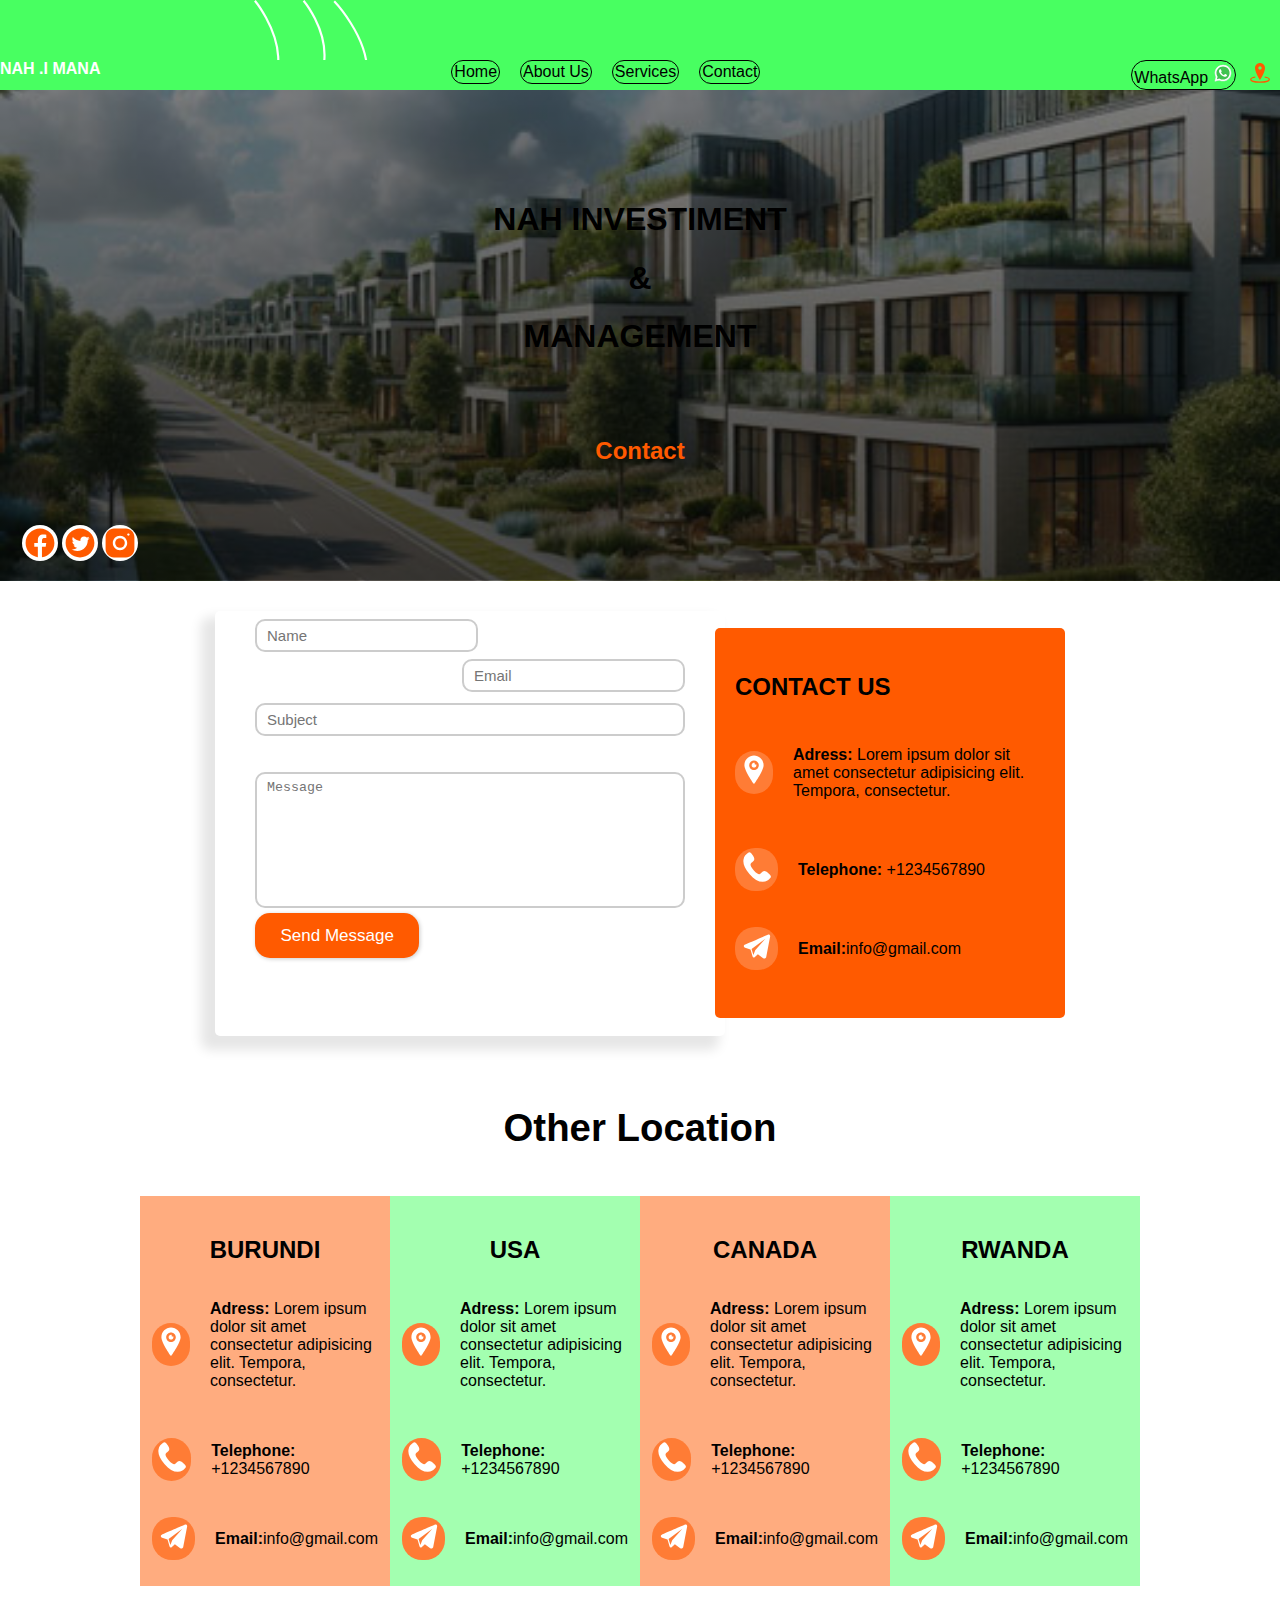
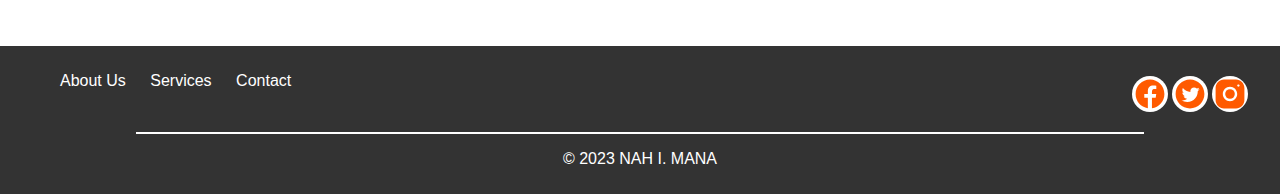
==== commit edfe4682: "change class" ====
--- a/contact.html
+++ b/contact.html
@@ -39,7 +39,7 @@
                
         </div>
        
-        <div class="hero "id="herocontac">
+        <div class="hero " id="herocontac">
         <div class="titre">
             <div class="recherch">
             <div>
@@ -155,7 +155,7 @@
     
   </div>
   <div class="infother greenback">
-    <h2>CONTACT US</h2>
+    <h2>USA</h2>
     <div class="contactline">
       <div class="roundicon"><svg xmlns="http://www.w3.org/2000/svg" viewBox="0 0 50 50">
         <path d="M25,1C16.178,1,9,8.178,9,17c0,8.498,14.558,29.671,15.177,30.568C24.364,47.839,24.671,48,25,48s0.636-0.161,0.823-0.432C26.442,46.671,41,25.498,41,17C41,8.178,33.822,1,25,1z M25,25c-4.418,0-8-3.582-8-8s3.582-8,8-8s8,3.582,8,8S29.418,25,25,25z" fill="#FFFFFF" />
@@ -178,7 +178,7 @@
     
   </div>
   <div class="infother">
-    <h2>BURUNDI</h2>
+    <h2>CANADA</h2>
     <div class="contactline">
       <div class="roundicon"><svg xmlns="http://www.w3.org/2000/svg" viewBox="0 0 50 50">
         <path d="M25,1C16.178,1,9,8.178,9,17c0,8.498,14.558,29.671,15.177,30.568C24.364,47.839,24.671,48,25,48s0.636-0.161,0.823-0.432C26.442,46.671,41,25.498,41,17C41,8.178,33.822,1,25,1z M25,25c-4.418,0-8-3.582-8-8s3.582-8,8-8s8,3.582,8,8S29.418,25,25,25z" fill="#FFFFFF" />
@@ -201,7 +201,7 @@
     
   </div>
   <div class="infother greenback">
-    <h2>CONTACT US</h2>
+    <h2>RWANDA</h2>
     <div class="contactline">
       <div class="roundicon"><svg xmlns="http://www.w3.org/2000/svg" viewBox="0 0 50 50">
         <path d="M25,1C16.178,1,9,8.178,9,17c0,8.498,14.558,29.671,15.177,30.568C24.364,47.839,24.671,48,25,48s0.636-0.161,0.823-0.432C26.442,46.671,41,25.498,41,17C41,8.178,33.822,1,25,1z M25,25c-4.418,0-8-3.582-8-8s3.582-8,8-8s8,3.582,8,8S29.418,25,25,25z" fill="#FFFFFF" />
@@ -226,8 +226,15 @@
 </div>
 </section>
     <footer>
-      <div class="logof">NAH .I MANA</div>
+     
       <div class="footer-content">
+        <div class="menuf">
+          <ul>
+            <a href="#about">About Us</a>
+            <a href="#services">Services</a>
+            <a href="#contact">Contact</a>
+        </ul>
+        </div>
             <div class="icon">
               <svg xmlns="http://www.w3.org/2000/svg" viewBox="0 0 30 30">
                   <path d="M15,3C8.373,3,3,8.373,3,15c0,6.016,4.432,10.984,10.206,11.852V18.18h-2.969v-3.154h2.969v-2.099c0-3.475,1.693-5,4.581-5c1.383,0,2.115,0.103,2.461,0.149v2.753h-1.97c-1.226,0-1.654,1.163-1.654,2.473v1.724h3.593L19.73,18.18h-3.106v8.697C22.481,26.083,27,21.075,27,15C27,8.373,21.627,3,15,3z" fill="#FF5A00" />
@@ -240,16 +247,7 @@
                   <path d="M19.999,3h-10C6.14,3,3,6.141,3,10.001v10C3,23.86,6.141,27,10.001,27h10C23.86,27,27,23.859,27,19.999v-10C27,6.14,23.859,3,19.999,3z M15,21c-3.309,0-6-2.691-6-6s2.691-6,6-6s6,2.691,6,6S18.309,21,15,21z M22,9c-0.552,0-1-0.448-1-1c0-0.552,0.448-1,1-1s1,0.448,1,1C23,8.552,22.552,9,22,9z" fill="#FF5A00" />
                 </svg>
           </div>
-          <div class="menuf">
-            <ul>
-              <a href="#about">About Us</a>
-              <a href="#services">Services</a>
-              <a href="#contact">Contact</a>
-          </ul>
-          </div>
-          <div class="gost">
-            
-          </div>
+       
         </div>
           <div class="line">
       
--- a/styles.css
+++ b/styles.css
@@ -7,7 +7,7 @@
 
 header {
     background-color: #48ff61;
-    color: #fff;
+    color: #000000;
     text-align: center;
     background-image: url('./src/lala.svg');
     background-attachment:fixed;
@@ -35,28 +35,30 @@
 }
 section h1{
     font-size: 3vw;
+    display: flex;
+    justify-content: center;
 }
 
 nav ul li {
     display: inline;
     margin-right: 20px;
     background-color: transparent;
-    border: 1.5px solid #ffffff;
+    border: 1.5px solid #000000;
     border-radius: 20px;
     padding: 2px 2px;
     text-decoration: none;
-    color: #ffffff;
+    color: #000000;
     transition: background-color 0.3s, color 0.3s;
     height: fit-content;
 }
 nav ul li:hover {
     background-color: #ff5a00;
-    color: #ffffff;
+    color: #000000;
 }
 
 nav a {
     text-decoration: none;
-    color: #fff;
+    color: #000000;
     font-size: 16px;
 }
 .logo{
@@ -67,11 +69,11 @@
 .whatsapp-button {
     display: inline-block;
     background-color: transparent;
-    border: 1.5px solid #ffffff;
+    border: 1.5px solid #000000;
     border-radius: 20px;
     padding: 2px 2px;
     text-decoration: none;
-    color: #ffffff;
+    color: #000000;
     transition: background-color 0.3s, color 0.3s;
     height: fit-content;
 }
@@ -151,6 +153,10 @@
 
 section {
     text-align: center;
+    margin: 40px 0;
+}
+.nre-titre{
+color:#fff;
 }
 .cards-section {
     display: flex;
@@ -372,6 +378,7 @@
  #house{
     width: 100%;
     background-color: #48ff61;
+    margin-bottom: 0;
  }
  .levelup-btn{
     display: inline;
@@ -594,7 +601,10 @@
       float: left;
       clear: both;
     }
-  
+    .menuf{
+      flex-direction: column;
+        text-align: center;
+    }
     li, p {
       width: 100%;
     }
@@ -612,24 +622,25 @@
     }
   }
 .ourserv{
- width: 100%;
  height:auto;
  display:inline-flex;
  background-color:#48ff61 ;
  align-items: center;
  align-content: center;
  padding: 20px;
+ justify-content: center;
 
 }
 .ouservimage{
   height: 100%;
-  width: 30%;
+  width: 25%;
   background-image: url('./src/Untitled-1.png');
   background-repeat: no-repeat;
   background-position: 0%;
   background-size: cover;
   border-radius: 5px;
   color: #fff;
+  margin-right: 20px;
   padding: 20px;
 }
 
@@ -638,7 +649,7 @@
 }
 .image-grid {
 display: inline-flex; 
-margin: 0px 10px 10px 0px;
+margin: 0px 0px 10px 0px;
 }
 
 .image-item {
@@ -651,7 +662,7 @@
  
 }
 
-.image-item svg {
+.image-item img {
   width: 100%;
   height: auto;
   display: block;
@@ -667,6 +678,9 @@
 .nahreft{
   width: 40%;
   padding: 0%;
+}
+.nahreft h1{
+  font-size: 6vw;
 }
 .nahright{
   width: 40%; 
@@ -785,21 +799,25 @@
 .footer-content{
   display: flex;
   align-content: center;
+  flex-wrap: nowrap;
+  justify-content: space-between;
 }
 .menuf{
-  display: flex;
-  align-items:flex-end;
-  color: #fff;
-  padding: 0% 15% 0% 15%;
+  list-style: none;
+      padding: 0;
+      display: flex;
+      justify-content: center;
+      flex-direction: row;
 }
 .menuf a{
   color:#fff;
+  text-decoration: none;
+  margin: 10px
 }
 .gost{
   display: flex;
     align-items: center;
-  height: 10px;
-  width: 10px;
+  color: #000;
 }
 .line{
   height: 2px;
@@ -827,6 +845,7 @@
         flex-direction: column;
         align-content: flex-start;
     }
+   
 
     nav ul.show {
         display: flex;
@@ -891,13 +910,11 @@
         position: relative;
         top: -40px;
     }
-    .recherch{
-        padding-top: 20px;
-    }
     .text-div p{
         font-size: 3vw;
        }
        section h1{
         font-size: 5vw;
+       
     }
 }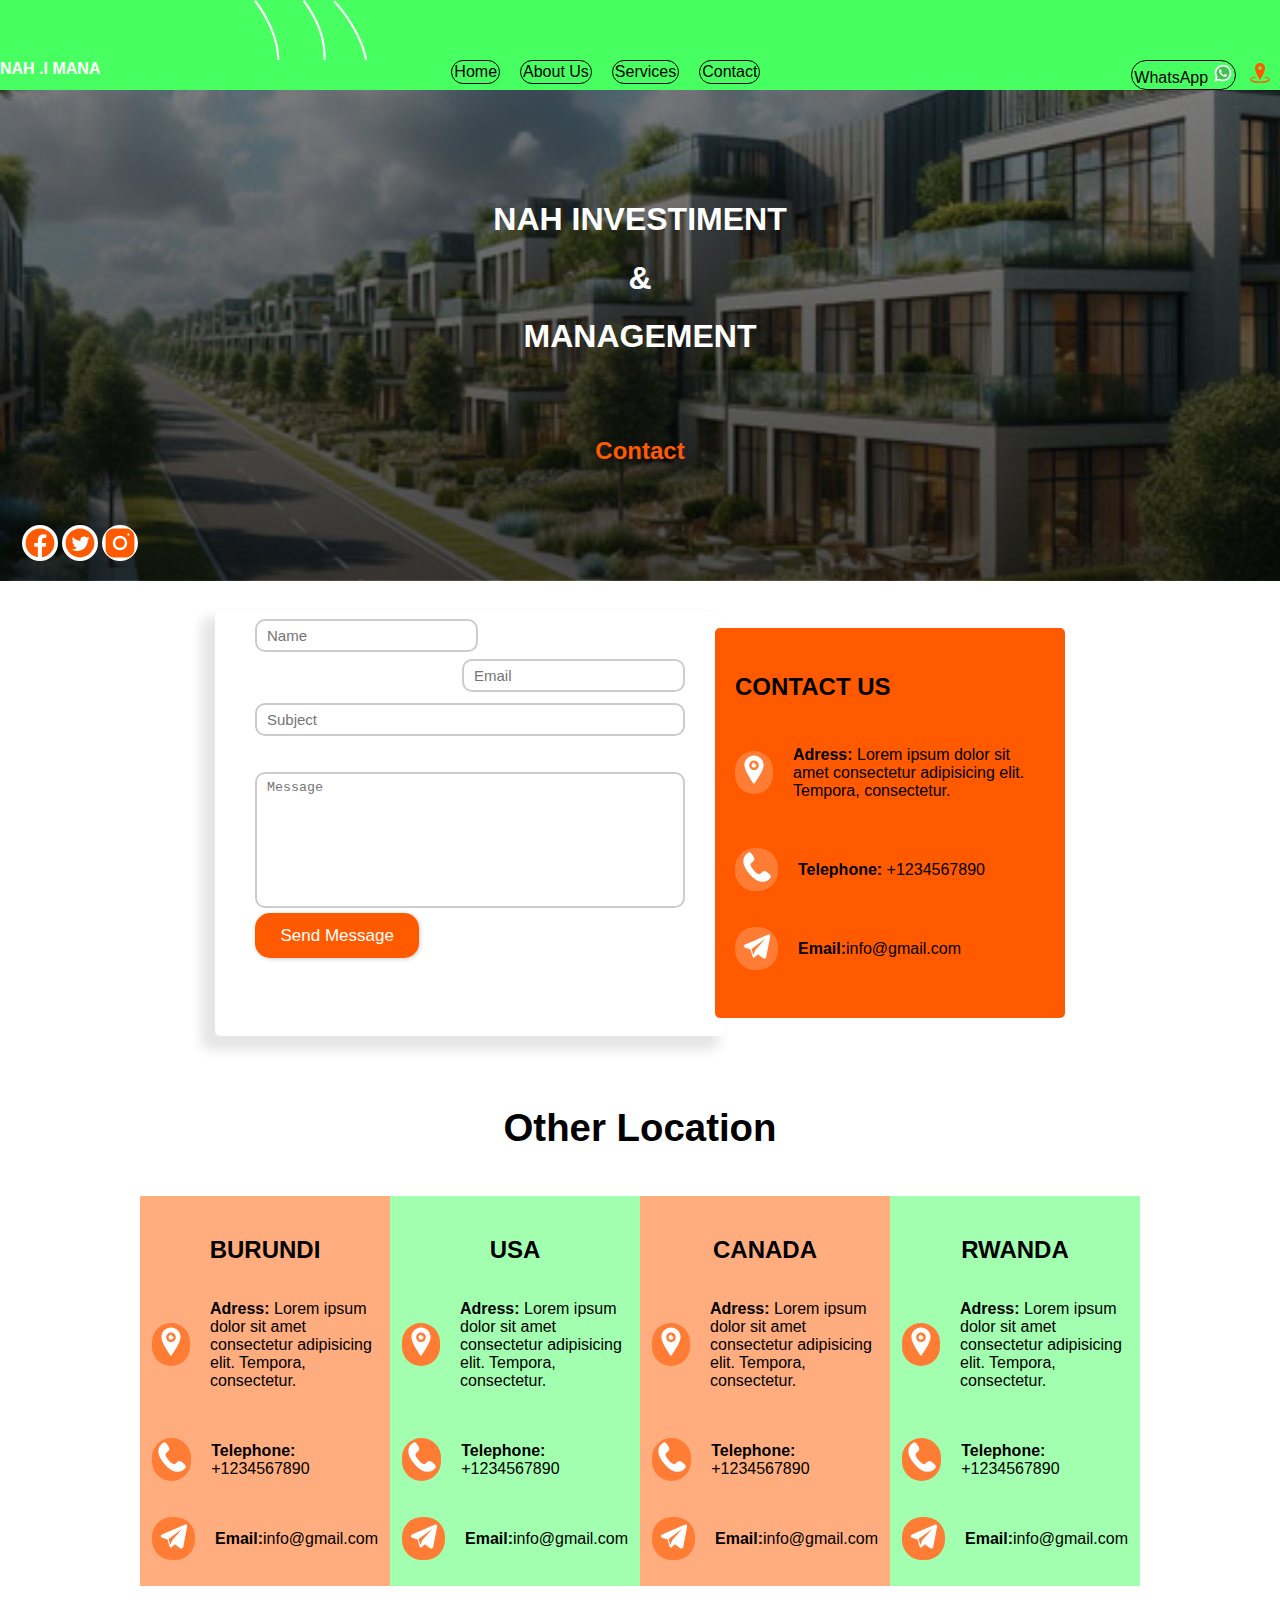
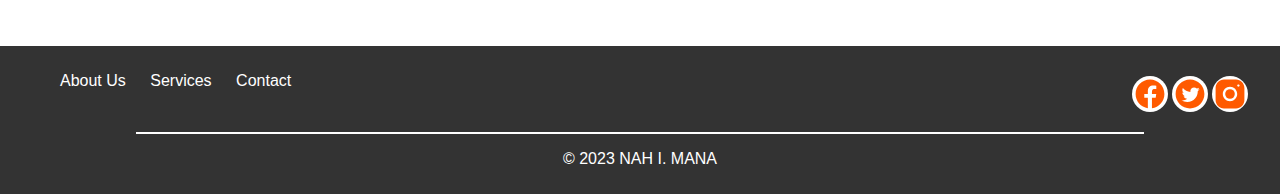
==== commit 66a76879: "add class to contact titre" ====
--- a/contact.html
+++ b/contact.html
@@ -42,8 +42,8 @@
         <div class="hero " id="herocontac">
         <div class="titre">
             <div class="recherch">
-            <div>
-            <h1>NAH INVESTIMENT</h1>
+            <div class="nre-titre">
+            <h1 >NAH INVESTIMENT</h1>
             <h1>&</h1>
             <h1>MANAGEMENT</h1></div>
           
@@ -230,9 +230,9 @@
       <div class="footer-content">
         <div class="menuf">
           <ul>
-            <a href="#about">About Us</a>
+            <a href="https://albin488.github.io/">About Us</a>
             <a href="#services">Services</a>
-            <a href="#contact">Contact</a>
+            <a href="https://albin488.github.io/contact">Contact</a>
         </ul>
         </div>
             <div class="icon">
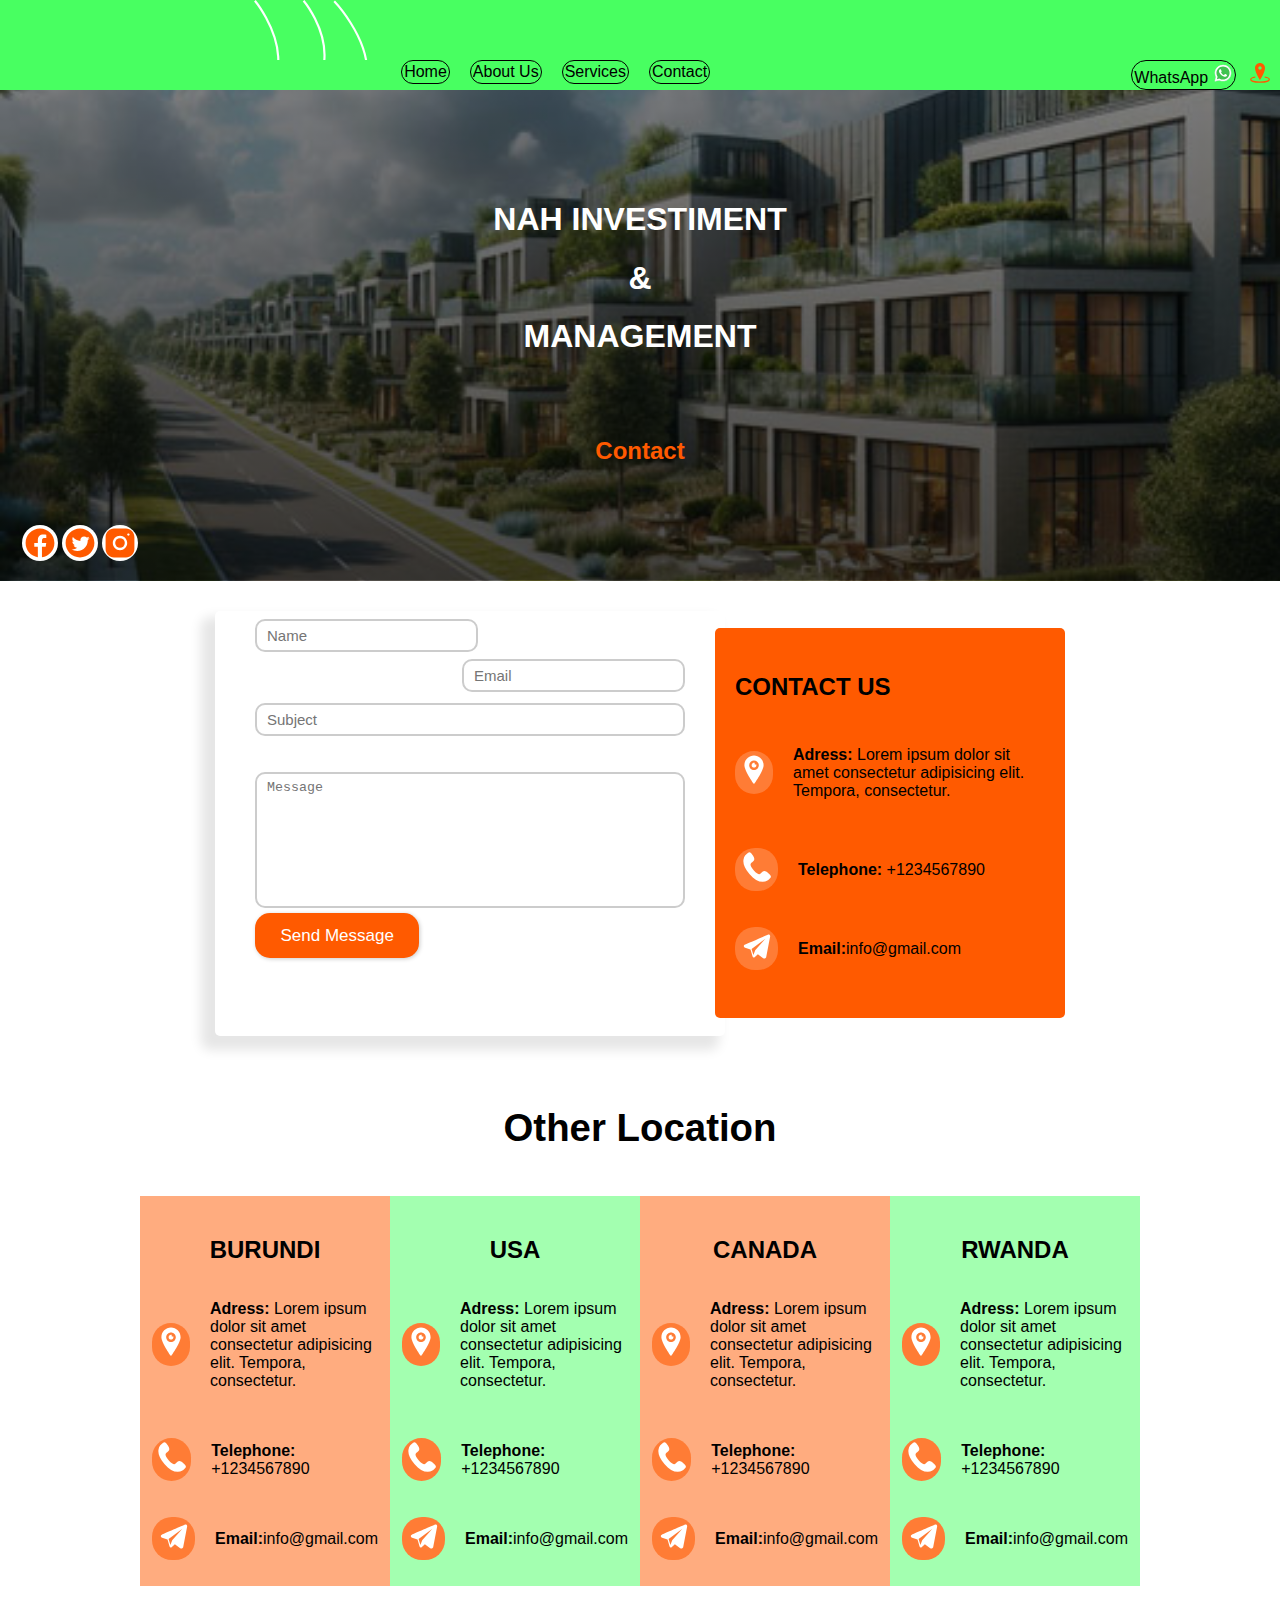
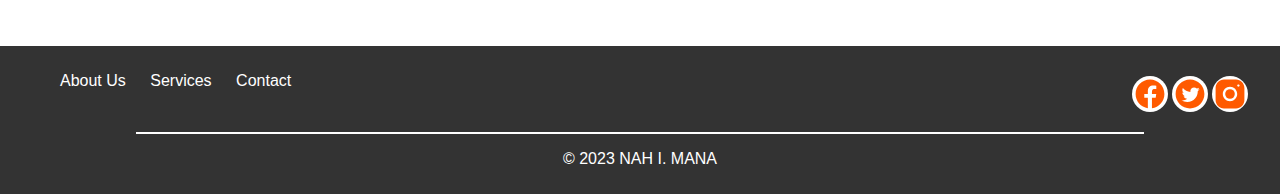
==== commit 1764f938: "add menu space" ====
--- a/contact.html
+++ b/contact.html
@@ -15,7 +15,9 @@
         <div class="top-menu">
         <div class="menu-toggle">&#9776; Menu</div>
         <div class="menu">
-            <div class="logo">NAH .I MANA</div>
+          <div class="gost">
+    
+          </div>
             
             <nav>
                 <ul>
